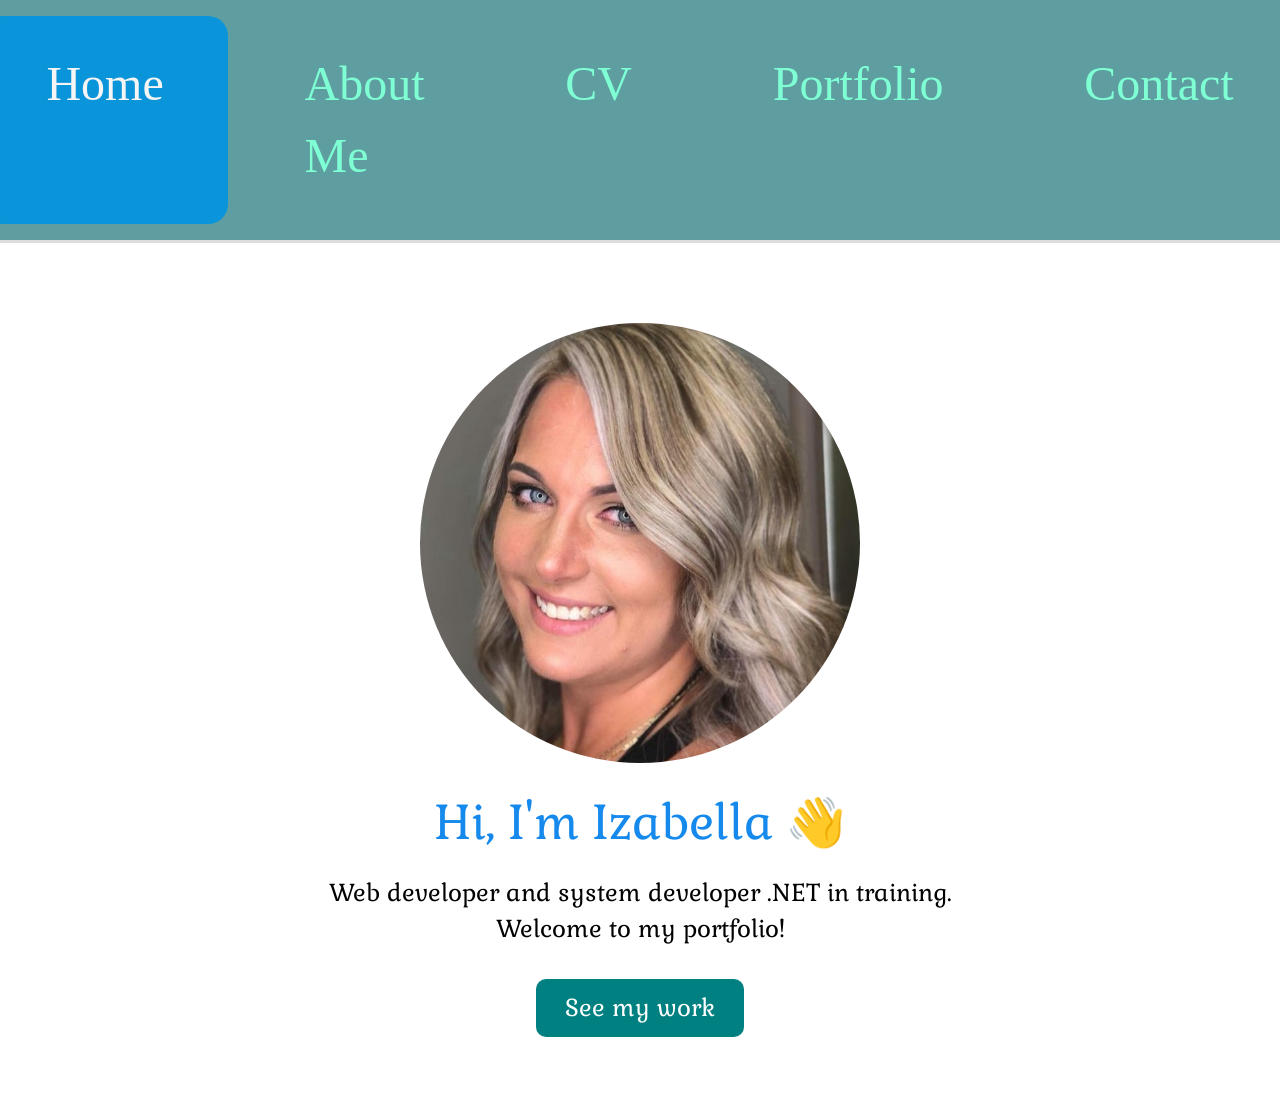
==== index.html @ d9b641e5 "init" ====
<!doctype html>
<html lang="sv">
  <head>
    <meta charset="UTF-8" />
    <meta name="viewport" content="width=device-width, initial-scale=1.0" />
    <title>Home – Izabella Kondili Sturesson</title>
    <link rel="preconnect" href="https://fonts.googleapis.com">
<link rel="preconnect" href="https://fonts.gstatic.com" crossorigin>
<link href="https://fonts.googleapis.com/css2?family=Gabriela&display=swap" rel="stylesheet">
    <link rel="stylesheet" href="style.css" />
  </head>
  <body>
    <header>
      <nav>
        <a href="index.html" class="active">Home</a>
        <a href="om-mig.html">About Me</a>
        <a href="cv.html">CV</a>
        <a href="portfolio.html">Portfolio</a>
        <a href="kontakt.html">Contact</a>
      </nav>
    </header>

    <main>
      <section class="hero">
          <img
            src="images/izabella-profile.jpg"
            alt="Izabella Profile Picture"
          />
        </div>
        <h1>Hi, I'm <em>Izabella</em> 👋</h1>
        <p>
          Web developer and system developer .NET in training. Welcome to my
          portfolio!
        </p>
        <a href="portfolio.html" class="btn">See my work</a>
    </main>
  </body>
</html>
---- style.css ----
/* === GENERAL STYLE CSS BASE === */

* {
  margin: 0;
  padding: 0;
  box-sizing: border-box;
}

/*BODY --FONT + background picture */
@import url("https://fonts.googleapis.com/css2?family=Overlock:ital,wght@0,400;0,700;0,900;1,400;1,700;1,900&display=swap");
body {
  font-family: "Gabriela", serif; /* font for the body text */
  font-weight: 500; /* Quicksand font thickness */
  font-size: 1.5rem;
  background-image: url("https://media.istockphoto.com/id/1322277517/sv/foto/vilt-gr%C3%A4s-i-bergen-vid-solnedg%C3%A5ngen.jpg?s=612x612&w=0&k=20&c=DvAUY0LokvFpYv22iH33KCNXywFobMxBvhrhk0CVwL4=");
  background-size: cover; /* makes the background image cover the entire page */
  color: black; /* text color UNDER CV*/
  line-height: 1.5; /* the SPACING/NO SPACING in microsoft word-affect*/
}

h1,
h2,
h3 {
  font-family: "Gabriela", serif;
  font-weight: 500; /* OVERLOCK looks great in bold for headings*/
  color: #e0f2f1; /* soft teal for headings*/
}

/* === NAVIGATION === */
/*This part is all about styling the navigation bar: HOME, ABOUT ME, CV, PORTFOLIO, CONTACT */
header {
  background: cadetblue;
  padding: 1rem 2rem;
  border-bottom: 3px solid #ddd;
  position: sticky;
  top: 0; /*I dont think i like this, since it eats up the 'about me' section*/
}

nav {
  display: flex; /* makes the links appear in a row instead of a column */
  gap: 0.8rem;
  justify-content: center; /* to center the navigation: home, about me, cv...etc */
  font-family:
    "brush script mt", cursive; /* font for the navigation links (override)*/
}

nav a {
  text-decoration: none;
  color: aquamarine;
  padding: 2rem 4rem;
  border-radius: 20px;
  font-size: 3rem;
}

nav a:hover {
  background: #0a94da; /*color of the link when hovered*/
  color: whitesmoke; /*color of the text when hovered*/
}

nav a:active {
  background: #06b8a492; /*color of the link when clicked*/
  color: whitesmoke; /*color of the text when clicked*/
}

nav a.active {
  background: #0a94da; /*color of the active link*/
  color: whitesmoke; /*color of the active link text*/
}

/*=== PAGE HEADER ===*/ /*styling for the page header section, which is the first section on each page, containing the title and a brief introduction*/
.page-header {
  background: #067cd5; /*soft teal background for page headers*/
  color: whitesmoke; /*white text for contrast*/
  padding: 1rem 2rem; /*space around the text*/
}

.page-header h1 {
  font-size: 3rem; /*large font size for the main title*/
  margin-bottom: 0.5rem; /*space below the title*/
}

/* === HOMEPAGE ===*/

/*Home IZABELLA IMAGE*/
.hero img {
  width: 440px;
  height: 440px;
  border-radius: 50%;
  object-fit: cover; /* Ensures the image covers the area without distortion */
  display: block;
  margin: 0 auto 1.5rem;
}

.hero {
  padding: 5rem 2rem; /* space around the hero/homepage section */
  max-width: 700px;
  margin: 0 auto;
  text-align: center;
}

/* font size for "Hi, im " */
.hero h1 {
  font-size: 3rem;
  margin-bottom: 1rem;
  color: #1689ed; /* color for "Hi, im " */
}

/*HOME SECTION: 'IZABELLA*/
.hero h1 em {
  font-style: normal; /* removes the default italic style of the <em> tag */
  color: #1689ed;
}

/* text below 'Hi, im Izabella'*/
.hero p {
  /* hi,im izabella: sytling of text below*/
  color: black;
  font-size: 1.5rem;
  margin-bottom: 2rem;
}

/* === BUTTONS ===*/
.btn {
  font-size: 1.5rem;
  display: inline-block;
  background: teal; /* dark background for SEE MY WORK buttons or links on the page*/
  border-radius: 10px; /* rounded corners for the button */
  color: white; /* white text for contrast */
  text-decoration: none; /* removes the underline from links */
  padding: 0.7rem 1.8rem; /* space inside the button */
  border: none; /* removes the default border */
  /*cursor: pointer;*/ /* changes the cursor to a pointer when hovering over the button */
}

.btn:hover {
  background: teal; /* changes the background color when hovering */
}

/* === HOMEPAGE === */

/* === General Card ===* Background color for the DESIGN,CODE,RESPONSIVENESS card*/
.card {
  background: teal; /* soft teal background for cards */
  padding: 1.5rem; /* space inside the card */
  border-radius: 10px; /* rounded corners for the card */
  text-align: center; /* centers the text inside the card */
  color: aquamarine; /* text color for the cards: design, code, responsiveness */
}

/* === CARD TITLES: font, margin from title to text below === */
.card h3 {
  font-size: 1.2rem; /* font size for the card titles: Design, Code, Responsiveness*/
  margin-bottom: 0.5rem; /* space below the card titles */
}

/* SIZE OF CARD TEXT: design, code, responsiveness */
.card p {
  font-size: 1.3rem; /* font size for the card text: design, code, responsiveness */
  /*opacity: 0.9; /* slightly lighter text for the card descriptions */
}

/* === ABOUT ME PAGE ===*/
/*The about me section is designed as a grid with two columns: one for the image and one for the text [HI IM IZABELLA]. 
The gap property creates space between the columns, and padding adds space around the entire section. */
.about {
  display: grid;
  grid-template-columns: 1fr 3fr; /* two columns: one for the image and one for the text */
  gap: 3rem; /* space between the columns */
  padding: 3rem 2rem; /* space around the about section */
  max-width: 1400px; /* limits the width of the about section */
  margin: 0 auto; /* centers the about section */
  align-items: start; /* aligns the content to the top of the section */
}

/*The IMAGE in the ABOUT section */
.about img {
  width: 440px;
  height: 440px;
  object-fit: cover;
  border-radius: 50%;
  display: block; /* Ensures the image behaves correctly in the container*/
  margin: 0 auto;
}

/*HI IM IZABELLA text font style*/
.about h2 {
  font-family: "Garbriela, serif";
  font-weight: 400;
  font-style: normal;
  margin-bottom: 1rem; /* space below heading */
  color: #0a94da; /* heading color */
}

/* TEXT COLOR for the ABOUT ME description */
.about p {
  color: black; /* TEXT COLOR for the ABOUT ME description */
  margin-bottom: 1rem; /* SPACE below the PARAGRAPHS in the ABOUT ME section */
}

/* === SKILL TAGS === : HTML & CSS, JAVASCRIPT, GIT, RESPONSIVENESS, .NET*/
.skill-tag {
  display: inline-block;
  background: rgba(0, 128, 128, 0.5);
  color: white; /*TEXT COLOR for SKILLTAGS*/
  padding: 0.3rem 0.9rem; /*SPACE inside the SKILLTAGS*/
  max-width: 1100px; /*limits the width of the skill tags container*/
  margin: 0 auto; /*centers the skill tags container*/
  border-radius: 16px; /*rounded corners for the skill tags*/
}

.skills-list {
  display: flex;
  flex-wrap: nowrap; /* prevents the skill tags from wrapping to the next line */
  gap: 0.3rem; /* space between the skill tags */
  align-items: center; /* vertically centers the skill tags */
}

/* === CV  ===*/
/*CV-LAYOUT is designed to make 2 columns: one for the image and one for the text*/

.cv-layout {
  display: grid;
  grid-template-columns: 1fr 2 fr; /* two columns: one for the image and one for the text */
  gap: 3rem; /* space between the columns */
  padding: 3rem 2rem; /* space around the cv section */
  max-width: 1100px; /* limits the width of the cv section */
  margin: 0 auto; /* centers the cv section */
}

.cv-section {
  margin-bottom: 1rem; /* space below each section in the CV */
}

/* UNDERLINES between each VERTICAL section (contact, skills, languages, education, work experience) */
.cv-section h2 {
  font-size: 1.5rem;
  font-weight: 500;
  color: aquamarine; /* color for the section headings */
  border-bottom: 2px solid teal; /* adds a teal underline to the section headings */
  padding-bottom: 0.3rem; /* space between the heading and the underline */
  margin-bottom: 0.5rem; /* space below the section heading */
}

/* SPACE between each VERTICAL section BOTTOM (contact, skills, languages, education, work experience) */
.cv-entry {
  margin-bottom: 0.5rem; /* space below each entry in the CV */
}

/*FONT STYLE for MINI-headings like: System development .NET ~~ UNDER "EDUCATION" job titles, education, etc. */
.cv-entry h3 {
  font-size: 1.2rem; /* font size for job titles, education, etc. */
  font-weight: 500; /* slightly bolder for emphasis */
}

.cv-entry .date {
  font-size: 1.1rem; /* smaller font size for dates */
  color: rgb(96, 39, 180);
  font-weight: 600; /* slightly bolder for emphasis */
  margin-bottom: 2rem; /* space below the date */
}

/*FONT STYLE for ORGANIZATION: systemdevelopment .net, American school of Dubai, Tiopepe*/
.cv-entry .org {
  font-style: italic; /* italic style for organization names */
  font-size: 1.2rem;
}

.cv-entry p {
  font-size: 0.9rem; /* font size for the description text in the CV */
  margin-top: 0.3rem; /* space above the description text */
}

/*PLAYING with CV side adding a TRANSPARENT-COLORED VERTICAL RECTANGLE*/
.cv-container {
  background-color: rgba(
    0,
    128,
    128,
    0.5
  ); /* semi-transparent teal background*/
  border-radius: 20px; /*rounded corners for CV container*/
  padding: 40px; /* space inside the cv container*/
  max-width: 700px; /* Limits the width of the cv container*/
  margin: 40px auto; /* centers the cv container and adds space above and below */
}

/* === CONTACT SECTION === -- adding transparent teal vertical rectangle*/
.contact-container {
  background-color: rgba(
    0,
    128,
    128,
    0.5
  ); /* semi-transparent teal background*/
  border-radius: 20px; /*rounded corners for contact container*/
  padding: 40px; /*space inside the contact container*/
  max-width: 700px; /* Limits the width of the contact container*/
  margin: 40px auto; /* centers the contact container and adds space above and below */
}

/* CONTACT --> Izabella img */
.contact-container img {
  display: block; /* Ensures the image behaves correctly in the container */
  margin: 0 auto;
  width: 220px;
  height: 220px;
  border-radius: 50%;
  object-fit: cover; /* Ensures the image covers the area without distortion */
  flex-shrink: 0; /* prevents the image from shrinking in height when the container is resized */
}

/* CONTACT --> Get in Touch heading*/
.contact-info > h2,
.contact-info > p {
  text-align: center; /* centers the "Get in Touch" heading and the "I am open to work" paragraph */
}

/* === PORTFOLIO SECTION ===*/
.intro-cards {
  display: grid;
  grid-template-columns: repeat(3, 1fr); /* creates three equal columns */
  gap: 2rem; /* space between the cards */
  padding: 2rem; /* space around the cards */
  max-width: 1400px; /* limits the width of the card container */
  margin: 0 auto; /* centers the card container */
  margin-top: 14rem;
}

.intro-card {
  background: rgba(0, 128, 128, 0.9);
  color: white;
  padding: 0.8rem 1.2rem;
  text-align: center;
  border-radius: 12px;
}

.intro-card h3 {
  margin: 0 0 0.3rem 0;
  font-size: 1.5rem;
}

.intro-card p {
  margin: 0;
  font-size: 1rem;
}
.portfolio-grid {
  display: grid; /*allowing FLEXIBLE LAYOUT*/
  grid-template-columns: repeat(3, 1fr); /* creates three equal columns */
  gap: 1.5rem; /* space between the portfolio items */
  padding: 2rem; /* space around the portfolio grid */
  max-width: 1100px; /* limits the width of the portfolio grid */
  margin: 0 auto; /* centers the portfolio grid */
}

.portfolio-grid .card {
  background: rgba(
    0,
    128,
    128,
    0.5
  ); /* semi-transparent teal background for the cards */
  padding: 1rem; /* space inside the card */
  overflow: hidden; /* Ensures that the content does not overflow the card's rounded corners */
  box-shadow: 0 2px 12px rgba(0, 0, 0, 0.08); /* Adds a subtle shadow for depth */
}

/* PORTFOLIO IMAGE */
.portfolio-grid .card img {
  width: 100%;
  height: 180px; /* Fixed height for the images to maintain consistency across cards */
  object-fit: cover; /* Ensures the image covers the area without distortion */
  background: rgba(
    0,
    128,
    128,
    0.3
  ); /* semi-transparent teal background for the image */
  display: block; /* Ensures the image behaves correctly in the container */
  border-radius: 12px; /* rounded corners for the images */
}

/* PORTFOLIO: GITHUB & QUIZ SPACE --> EXTEND VERTICAL space in TEAL RECTANGLE BACKGROUND -*/
.card-body {
  padding: 2rem; /*VERTICAL space in TEAL RECTANGLE BACKGROUND - VERTICAL EXTENDOR*/
}

/* PORTFOLIO: GitHub --> AVSTÅND mellan "GitHub" texten och 'blåa mini-description'*/
.card-body h3 {
  margin-bottom: 0.1rem; /* 0.1rem minsta avståndet*/
}

/*PORTFOLIO: GitHub --> FONT SIZE 'blåa mini-description'*/
.card-body p {
  font-size: 1rem; /* font size for the 'blåa mini-description' */
  color: aquamarine; /* 'blåa mini-description' text color */
  margin-bottom: 0.5rem; /* space below the 'blåa mini-description' AND the MORE INFO*/
}

/*=== MODALS ===*/
/* POP-UP BOX that appears on top of your screen to show something quickly*/
/*Modals = "FLASHES" YOU*/

/* I DONT LIKE THIS YET*/
.modal-overlay {
  display: none; /* Hides the modal by default */
  position: fixed; /* Makes the modal stay in place even when scrolling */
  top: 0;
  left: 0;
  width: 100%;
  height: 100%;
  background: rgba(
    0,
    128,
    128,
    0.5
  ); /* semi-transparent teal background for the modal overlay */
  display: none; /* enables flexbox for centering */
  align-items: center; /* centers vertically */
  justify-content: center; /* centers horizontally */
  z-index: 200; /* ensures the modal appears above other content */
}

.modal-overlay:target {
  display: flex; /* shows the modal when targeted */
}

/* "WEB SHOP" */
.modal {
  background: rgba(
    0,
    100,
    100
  ); /* semi-transparent teal background for the modal */
  padding: 2rem; /* space inside the modal */
  border-radius: 10px; /* rounded corners for the modal */
  max-width: 500px; /* limits the width of the modal */
  width: 90%;
  position: relative; /* allows for absolute positioning of the close button */
}

/* WEB SHOP --> SPACE between rubrik 'web shop' and text/description below*/
.modal h2 {
  margin-bottom: 1rem;
}

/* WEB SHOP --> TEXT COLOR & SPACING for DESCRIPTION */
.modal p {
  color: aquamarine; /* text color for the modal description */
  margin-bottom: 1rem; /* space below the modal description */
}

/* CLOSE BUTTON --> right pink cirkle with 'x' */
.close-btn {
  position: absolute;
  top: 1rem;
  right: 1rem;
  text-decoration: none;
  color: black; /*removestheunderlinefromtheclosebutton*/
  font-size: 1.5rem; /*colorfortheclosebutton*/
  background: rgba(255, 105, 180, 0.5); /*fontsizefortheclosebutton*/
  width: 2rem; /*backgroundcolorfortheclosebutton*/
  height: 2rem;
  border-radius: 20px;
  display: flex; /* enables flexbox for centering the "X" inside the close button */
  align-items: center;
  justify-content: center;
}

.close-btn:hover {
  background: rgba(
    0,
    128,
    128,
    0.5
  ); /* background color when hovering over the close button */
  color: white; /* text color when hovering over the close button */
}

/* === CONTACT SECTION ===*/

.contact-info {
  padding: rem 1rem; /* space inside the contact info section */
  max-width: 600px; /* limits the width of the contact info section */
  margin: 0 auto; /* centers the contact info section */
}

/* CONTACT SECTION "Get in Touch" heading */
.contact-info h2 {
  color: #1689ed; /*color for 'get in touch' */
  font-size: 1.8rem;
  font-weight: bold;
  margin-bottom: 2rem; /* space below the "Get in Touch" heading */
}

/* CONTACT SECTION "Get in Touch"--> PARAGRAPH: i am open to work */
.contact-info > p {
  color: black;
  font-weight: normal;
  font-style: italic;
  font-size: 1.4rem;
  margin-bottom: 2rem; /* space below the "I am open to work" paragraph */
}

.contact-item {
  display: flex; /* allows for flexible layout of contact items */
  align-items: flext-start; /* aligns items to the top of the container */
  gap: 1rem; /* space between the icon and the text in each contact item */
  margin-bottom: 1.5rem; /* space below each contact item */
}

.contact-icon {
  font-size: 1.4rem; /* size for the contact icons */
}

.contact-item h4 {
  font-size: 1.3rem; /*Font size for contact headings: email, phone, location, LinkedIn*/
  text-transform: uppercase; /* makes the contact headings uppercase */
  letter-spacing: 0.08em; /* adds spacing between letters for the contact headings */
  color: whitesmoke; /* color for the contact headings */
}

/* CONTACT SECTION --> "Get in Touch"--> PARAGRAPH: bellanthie, 0762713529, varberg osv.. */
.contact-item p,
.contact-item a {
  color: black; /* color for the contact details (email, phone number, location, LinkedIn URL) */
  font-size: 1.4rem; /* font size for the contact details */
  text-decoration: none; /* removes the underline from links */
  font-weight: 550; /* font weight for the contact details */
  letter-spacing: 0.1em; /* adds spacing between letters for the contact details */
}

.contact-item a:hover {
  color: pink; /* color for the contact details when hovered */
}

/* === MEDIA ADAPTATION ===!!!*/
@media (max-width: 768px) {
  .intro-cards {
    grid-template-columns: 1fr;
  }
  img {
    max-width: 100%;
    height: auto;
  }

  .about {
    grid-template-columns: 1fr;
  }

  .cv-layout {
    grid-template-columns: 1fr;
  }

  .portfolio-grid {
    grid-template-columns: 1fr;
  }
  /* keepis contact detail rows readable and unchanged in structure*/
  .contact-container {
    display: flex;
    flex-direction: column;
    align-items: center;
    text-align: center;
  }
  /* keeps image and intro centered and nice*/
  .contact-container img {
    width: 180px;
    height: 180px;
  }
  .contct-info {
    max-width: 100%;
  }
  .contact-item {
    text-align: left;
  }
}
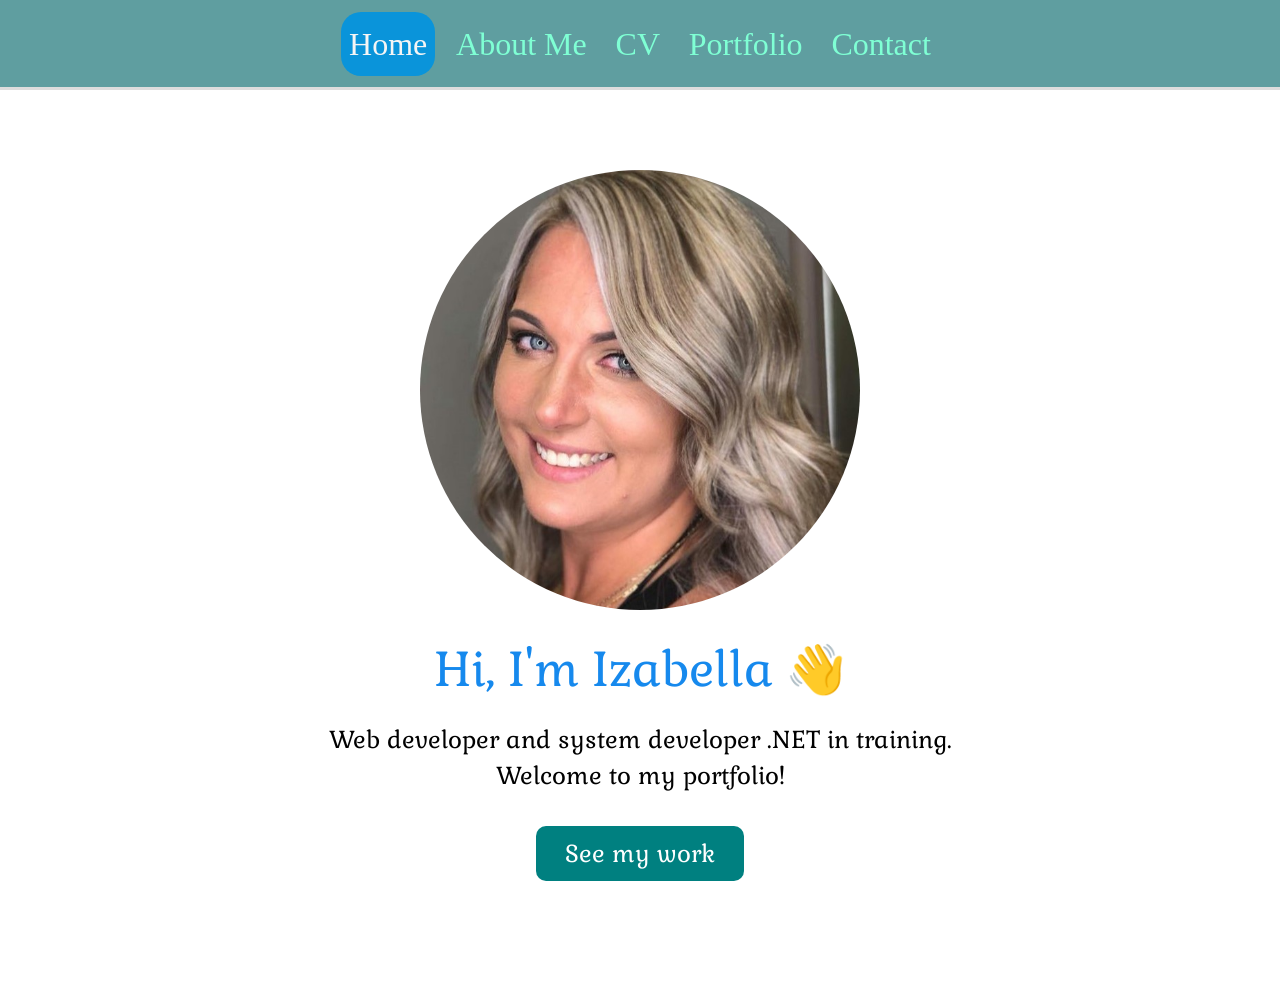
==== commit 77f34265: "Finalized README and responsive updates for submission" ====
--- a/index.html
+++ b/index.html
@@ -4,9 +4,12 @@
     <meta charset="UTF-8" />
     <meta name="viewport" content="width=device-width, initial-scale=1.0" />
     <title>Home – Izabella Kondili Sturesson</title>
-    <link rel="preconnect" href="https://fonts.googleapis.com">
-<link rel="preconnect" href="https://fonts.gstatic.com" crossorigin>
-<link href="https://fonts.googleapis.com/css2?family=Gabriela&display=swap" rel="stylesheet">
+    <link rel="preconnect" href="https://fonts.googleapis.com" />
+    <link rel="preconnect" href="https://fonts.gstatic.com" crossorigin />
+    <link
+      href="https://fonts.googleapis.com/css2?family=Gabriela&display=swap"
+      rel="stylesheet"
+    />
     <link rel="stylesheet" href="style.css" />
   </head>
   <body>
@@ -22,17 +25,14 @@
 
     <main>
       <section class="hero">
-          <img
-            src="images/izabella-profile.jpg"
-            alt="Izabella Profile Picture"
-          />
-        </div>
+        <img src="images/izabella-profile.jpg" alt="Izabella Profile Picture" />
         <h1>Hi, I'm <em>Izabella</em> 👋</h1>
         <p>
           Web developer and system developer .NET in training. Welcome to my
           portfolio!
         </p>
         <a href="portfolio.html" class="btn">See my work</a>
+      </section>
     </main>
   </body>
 </html>
--- a/style.css
+++ b/style.css
@@ -4,6 +4,16 @@
   margin: 0;
   padding: 0;
   box-sizing: border-box;
+}
+
+img {
+  max-width: 100%;
+  height: auto;
+}
+
+html,
+body {
+  min-height: 100%;
 }
 
 /*BODY --FONT + background picture */
@@ -11,11 +21,17 @@
 body {
   font-family: "Gabriela", serif; /* font for the body text */
   font-weight: 500; /* Quicksand font thickness */
-  font-size: 1.5rem;
+  font-size: clamp(1.05rem, 1.8vw, 1.5rem); /* sets responsive text seize for the whole body*/
   background-image: url("https://media.istockphoto.com/id/1322277517/sv/foto/vilt-gr%C3%A4s-i-bergen-vid-solnedg%C3%A5ngen.jpg?s=612x612&w=0&k=20&c=DvAUY0LokvFpYv22iH33KCNXywFobMxBvhrhk0CVwL4=");
   background-size: cover; /* makes the background image cover the entire page */
   color: black; /* text color UNDER CV*/
   line-height: 1.5; /* the SPACING/NO SPACING in microsoft word-affect*/
+  overflow-x: hidden;
+  overflow-y: auto;
+}
+
+main {
+  padding-bottom: max(1.5rem, env(safe-area-inset-bottom));
 }
 
 h1,
@@ -30,15 +46,16 @@
 /*This part is all about styling the navigation bar: HOME, ABOUT ME, CV, PORTFOLIO, CONTACT */
 header {
   background: cadetblue;
-  padding: 1rem 2rem;
+  padding: 0.5em;
   border-bottom: 3px solid #ddd;
-  position: sticky;
+  position: static;
   top: 0; /*I dont think i like this, since it eats up the 'about me' section*/
 }
 
 nav {
   display: flex; /* makes the links appear in a row instead of a column */
   gap: 0.8rem;
+  flex-wrap: wrap;
   justify-content: center; /* to center the navigation: home, about me, cv...etc */
   font-family:
     "brush script mt", cursive; /* font for the navigation links (override)*/
@@ -47,9 +64,13 @@
 nav a {
   text-decoration: none;
   color: aquamarine;
-  padding: 2rem 4rem;
+  padding: 0.25em;
   border-radius: 20px;
-  font-size: 3rem;
+  font-size: clamp(1.1rem, 3vw, 2rem);
+  -webkit-border-radius: 20px;
+  -moz-border-radius: 20px;
+  -ms-border-radius: 20px;
+  -o-border-radius: 20px;
 }
 
 nav a:hover {
@@ -83,8 +104,8 @@
 
 /*Home IZABELLA IMAGE*/
 .hero img {
-  width: 440px;
-  height: 440px;
+  width: clamp(220px, 45vw, 440px);
+  aspect-ratio: 1 / 1;
   border-radius: 50%;
   object-fit: cover; /* Ensures the image covers the area without distortion */
   display: block;
@@ -94,6 +115,7 @@
 .hero {
   padding: 5rem 2rem; /* space around the hero/homepage section */
   max-width: 700px;
+  width: min(100% - 1.5rem, 700px);
   margin: 0 auto;
   text-align: center;
 }
@@ -121,13 +143,13 @@
 
 /* === BUTTONS ===*/
 .btn {
-  font-size: 1.5rem;
+  font-size: clamp(1rem, 2.2vw, 1.5rem);
   display: inline-block;
   background: teal; /* dark background for SEE MY WORK buttons or links on the page*/
   border-radius: 10px; /* rounded corners for the button */
   color: white; /* white text for contrast */
   text-decoration: none; /* removes the underline from links */
-  padding: 0.7rem 1.8rem; /* space inside the button */
+  padding: 0.6rem clamp(1rem, 3vw, 1.8rem); /* space inside the button */
   border: none; /* removes the default border */
   /*cursor: pointer;*/ /* changes the cursor to a pointer when hovering over the button */
 }
@@ -168,14 +190,15 @@
   gap: 3rem; /* space between the columns */
   padding: 3rem 2rem; /* space around the about section */
   max-width: 1400px; /* limits the width of the about section */
+  width: min(100% - 1.5rem, 1400px);
   margin: 0 auto; /* centers the about section */
   align-items: start; /* aligns the content to the top of the section */
 }
 
 /*The IMAGE in the ABOUT section */
 .about img {
-  width: 440px;
-  height: 440px;
+  width: clamp(220px, 42vw, 440px);
+  aspect-ratio: 1 / 1;
   object-fit: cover;
   border-radius: 50%;
   display: block; /* Ensures the image behaves correctly in the container*/
@@ -210,7 +233,7 @@
 
 .skills-list {
   display: flex;
-  flex-wrap: nowrap; /* prevents the skill tags from wrapping to the next line */
+  flex-wrap: wrap;
   gap: 0.3rem; /* space between the skill tags */
   align-items: center; /* vertically centers the skill tags */
 }
@@ -220,7 +243,7 @@
 
 .cv-layout {
   display: grid;
-  grid-template-columns: 1fr 2 fr; /* two columns: one for the image and one for the text */
+  grid-template-columns: 1fr 2fr; /* two columns: one for the image and one for the text */
   gap: 3rem; /* space between the columns */
   padding: 3rem 2rem; /* space around the cv section */
   max-width: 1100px; /* limits the width of the cv section */
@@ -279,8 +302,9 @@
     0.5
   ); /* semi-transparent teal background*/
   border-radius: 20px; /*rounded corners for CV container*/
-  padding: 40px; /* space inside the cv container*/
+  padding: clamp(1rem, 3vw, 2.5rem); /* space inside the cv container*/
   max-width: 700px; /* Limits the width of the cv container*/
+  width: min(100% - 1.5rem, 700px);
   margin: 40px auto; /* centers the cv container and adds space above and below */
 }
 
@@ -293,8 +317,9 @@
     0.5
   ); /* semi-transparent teal background*/
   border-radius: 20px; /*rounded corners for contact container*/
-  padding: 40px; /*space inside the contact container*/
+  padding: clamp(1rem, 3vw, 2.5rem); /*space inside the contact container*/
   max-width: 700px; /* Limits the width of the contact container*/
+  width: min(100% - 1.5rem, 700px);
   margin: 40px auto; /* centers the contact container and adds space above and below */
 }
 
@@ -322,8 +347,9 @@
   gap: 2rem; /* space between the cards */
   padding: 2rem; /* space around the cards */
   max-width: 1400px; /* limits the width of the card container */
+  width: min(100% - 1.5rem, 1400px);
   margin: 0 auto; /* centers the card container */
-  margin-top: 14rem;
+  margin-top: 2rem;
 }
 
 .intro-card {
@@ -349,6 +375,7 @@
   gap: 1.5rem; /* space between the portfolio items */
   padding: 2rem; /* space around the portfolio grid */
   max-width: 1100px; /* limits the width of the portfolio grid */
+  width: min(100% - 1.5rem, 1100px);
   margin: 0 auto; /* centers the portfolio grid */
 }
 
@@ -418,6 +445,8 @@
   align-items: center; /* centers vertically */
   justify-content: center; /* centers horizontally */
   z-index: 200; /* ensures the modal appears above other content */
+  overflow-y: auto;
+  padding: 1rem;
 }
 
 .modal-overlay:target {
@@ -435,6 +464,8 @@
   border-radius: 10px; /* rounded corners for the modal */
   max-width: 500px; /* limits the width of the modal */
   width: 90%;
+  max-height: calc(100dvh - 2rem);
+  overflow-y: auto;
   position: relative; /* allows for absolute positioning of the close button */
 }
 
@@ -479,7 +510,7 @@
 /* === CONTACT SECTION ===*/
 
 .contact-info {
-  padding: rem 1rem; /* space inside the contact info section */
+  padding: 1rem; /* space inside the contact info section */
   max-width: 600px; /* limits the width of the contact info section */
   margin: 0 auto; /* centers the contact info section */
 }
@@ -503,7 +534,7 @@
 
 .contact-item {
   display: flex; /* allows for flexible layout of contact items */
-  align-items: flext-start; /* aligns items to the top of the container */
+  align-items: flex-start; /* aligns items to the top of the container */
   gap: 1rem; /* space between the icon and the text in each contact item */
   margin-bottom: 1.5rem; /* space below each contact item */
 }
@@ -527,49 +558,112 @@
   text-decoration: none; /* removes the underline from links */
   font-weight: 550; /* font weight for the contact details */
   letter-spacing: 0.1em; /* adds spacing between letters for the contact details */
+  overflow-wrap: anywhere;
 }
 
 .contact-item a:hover {
   color: pink; /* color for the contact details when hovered */
 }
 
-/* === MEDIA ADAPTATION ===!!!*/
-@media (max-width: 768px) {
+/* === MEDIA ADAPTATION === */
+/* Mobile */
+@media (max-width: 600px) {
+  nav {
+    gap: 0.4rem;
+  }
+
+  nav a {
+    font-size: 1.2rem;
+  }
+
+  body {
+    font-size: 1.2rem;
+  }
+
+  .hero {
+    padding: 3rem 1rem;
+  }
+
+  .page-header h1 {
+    font-size: 2.2rem;
+  }
+
+  .hero img,
+  .about img {
+    width: min(100%, 320px);
+  }
+
+  .about,
+  .cv-layout,
+  .portfolio-grid,
   .intro-cards {
     grid-template-columns: 1fr;
   }
-  img {
-    max-width: 100%;
-    height: auto;
-  }
-
-  .about {
-    grid-template-columns: 1fr;
-  }
-
-  .cv-layout {
-    grid-template-columns: 1fr;
-  }
-
-  .portfolio-grid {
-    grid-template-columns: 1fr;
-  }
-  /* keepis contact detail rows readable and unchanged in structure*/
+
+  .cv-layout,
+  .about,
+  .portfolio-grid,
+  .intro-cards {
+    gap: 1rem;
+    padding: 1rem;
+  }
+
+  .skills-list {
+    flex-wrap: wrap;
+  }
+
   .contact-container {
     display: flex;
     flex-direction: column;
     align-items: center;
     text-align: center;
-  }
-  /* keeps image and intro centered and nice*/
+    margin: 1rem auto;
+    padding: 1.2rem;
+  }
+
   .contact-container img {
     width: 180px;
     height: 180px;
   }
-  .contct-info {
+
+  .contact-info {
     max-width: 100%;
   }
+
   .contact-item {
-    text-align: left;
-  }
-}
+    width: 100%;
+    text-align: center;
+  }
+}
+
+/* Tablet */
+@media (min-width: 600px) and (max-width: 1023px) {
+  nav a {
+    font-size: 1.4rem;
+  }
+
+  .about {
+    grid-template-columns: 1fr 2fr;
+  }
+
+  .about img {
+    width: min(100%, 320px);
+  }
+
+  .cv-layout {
+    grid-template-columns: 1fr;
+  }
+
+  .portfolio-grid,
+  .intro-cards {
+    grid-template-columns: repeat(2, 1fr);
+  }
+}
+
+/* Desktop */
+@media (min-width: 1024px) {
+  .portfolio-grid,
+  .intro-cards {
+    grid-template-columns: repeat(3, 1fr);
+  }
+}
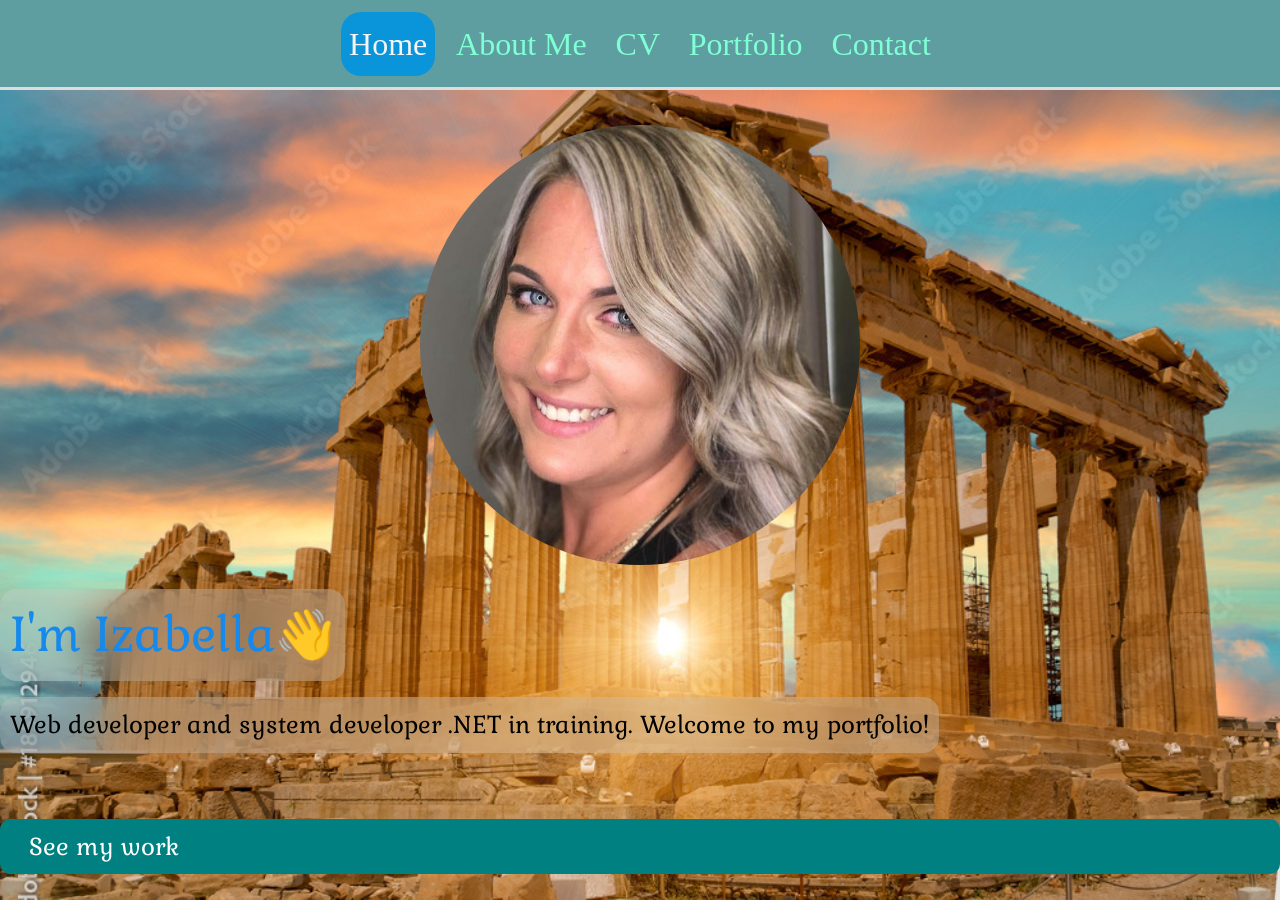
==== commit ce0a07d8: "finalized labb2Frontend" ====
--- a/index.html
+++ b/index.html
@@ -11,8 +11,12 @@
       rel="stylesheet"
     />
     <link rel="stylesheet" href="style.css" />
+    <script src="easterEgg1.js" defer>
+      /* koppla javascript funktionalitet till hemsidan --> kör inte denna förrän DOMen är ladda*/
+    </script>
+    <script src="easterEgg2.js" defer></script>
   </head>
-  <body>
+  <body class="bg1">
     <header>
       <nav>
         <a href="index.html" class="active">Home</a>
@@ -24,15 +28,21 @@
     </header>
 
     <main>
-      <section class="hero">
+      <span class="hero">
         <img src="images/izabella-profile.jpg" alt="Izabella Profile Picture" />
-        <h1>Hi, I'm <em>Izabella</em> 👋</h1>
-        <p>
+        <h1 class="glassBox">I'm Izabella <span id="hand">👋</span></h1>
+        <p class="glassBox">
           Web developer and system developer .NET in training. Welcome to my
           portfolio!
-        </p>
-        <a href="portfolio.html" class="btn">See my work</a>
-      </section>
+        </p></span
+      >
+      <a href="portfolio.html" class="btn">See my work</a>
     </main>
+    <div class="modal-overlay" id="easterEgg2-modal">
+      <div class="modal">
+        <a href="#" class="close-btn">x</a>
+        <p>🥳 "You did it!"</p>
+      </div>
+    </div>
   </body>
 </html>
--- a/style.css
+++ b/style.css
@@ -1,4 +1,5 @@
 /* === GENERAL STYLE CSS BASE === */
+@import url("https://fonts.googleapis.com/css2?family=Overlock:ital,wght@0,400;0,700;0,900;1,400;1,700;1,900&display=swap");
 
 * {
   margin: 0;
@@ -17,17 +18,32 @@
 }
 
 /*BODY --FONT + background picture */
-@import url("https://fonts.googleapis.com/css2?family=Overlock:ital,wght@0,400;0,700;0,900;1,400;1,700;1,900&display=swap");
 body {
   font-family: "Gabriela", serif; /* font for the body text */
   font-weight: 500; /* Quicksand font thickness */
-  font-size: clamp(1.05rem, 1.8vw, 1.5rem); /* sets responsive text seize for the whole body*/
-  background-image: url("https://media.istockphoto.com/id/1322277517/sv/foto/vilt-gr%C3%A4s-i-bergen-vid-solnedg%C3%A5ngen.jpg?s=612x612&w=0&k=20&c=DvAUY0LokvFpYv22iH33KCNXywFobMxBvhrhk0CVwL4=");
+  font-size: clamp(
+    1.05rem,
+    1.8vw,
+    1.5rem
+  ); /* sets responsive text seize for the whole body*/
+  /* background-image: url("https://media.istockphoto.com/id/1322277517/sv/foto/vilt-gr%C3%A4s-i-bergen-vid-solnedg%C3%A5ngen.jpg?s=612x612&w=0&k=20&c=DvAUY0LokvFpYv22iH33KCNXywFobMxBvhrhk0CVwL4="); */
+  background-image: url("./images/homepage1.jpg");
   background-size: cover; /* makes the background image cover the entire page */
   color: black; /* text color UNDER CV*/
   line-height: 1.5; /* the SPACING/NO SPACING in microsoft word-affect*/
   overflow-x: hidden;
   overflow-y: auto;
+}
+
+.bg1 {
+  background-image: url("./images/parthenon.jpg");
+}
+
+.bg2 {
+  background-image: url("./images/beduin.jpg");
+}
+bg3 {
+  background-image: url("./images/homepage1.jpg");
 }
 
 main {
@@ -144,7 +160,7 @@
 /* === BUTTONS ===*/
 .btn {
   font-size: clamp(1rem, 2.2vw, 1.5rem);
-  display: inline-block;
+  display: flex;
   background: teal; /* dark background for SEE MY WORK buttons or links on the page*/
   border-radius: 10px; /* rounded corners for the button */
   color: white; /* white text for contrast */
@@ -152,6 +168,7 @@
   padding: 0.6rem clamp(1rem, 3vw, 1.8rem); /* space inside the button */
   border: none; /* removes the default border */
   /*cursor: pointer;*/ /* changes the cursor to a pointer when hovering over the button */
+  justify-self: center;
 }
 
 .btn:hover {
@@ -429,7 +446,7 @@
 
 /* I DONT LIKE THIS YET*/
 .modal-overlay {
-  display: none; /* Hides the modal by default */
+  display: none; /*Hides the modal by default*/
   position: fixed; /* Makes the modal stay in place even when scrolling */
   top: 0;
   left: 0;
@@ -568,6 +585,7 @@
 /* === MEDIA ADAPTATION === */
 /* Mobile */
 @media (max-width: 600px) {
+  /*adjusts things*/
   nav {
     gap: 0.4rem;
   }
@@ -613,6 +631,7 @@
   }
 
   .contact-container {
+    /*Tablet breakpoint*/
     display: flex;
     flex-direction: column;
     align-items: center;
@@ -636,7 +655,7 @@
   }
 }
 
-/* Tablet */
+/* Desktop breakpoint */
 @media (min-width: 600px) and (max-width: 1023px) {
   nav a {
     font-size: 1.4rem;
@@ -659,11 +678,33 @@
     grid-template-columns: repeat(2, 1fr);
   }
 }
-
+.hand {
+}
 /* Desktop */
-@media (min-width: 1024px) {
+/* @media (min-width: 1024px) {
   .portfolio-grid,
   .intro-cards {
     grid-template-columns: repeat(3, 1fr);
   }
-}
+} */
+
+/* === 
+clamp() = functions for fluid typography
+min() = function for responsive widths
+aspect-ratio = for maintaining proportions
+flex-wrap = flexbox
+=== */
+
+.glassBox {
+  display: flex;
+  justify-self: center;
+  background-color: rgba(211, 211, 211, 0.33);
+  width: fit-content;
+  padding: 10px;
+  border-radius: 1rem;
+  -webkit-border-radius: 1rem;
+  -moz-border-radius: 1rem;
+  -ms-border-radius: 1rem;
+  -o-border-radius: 1rem;
+  backdrop-filter: blur(20px);
+}
